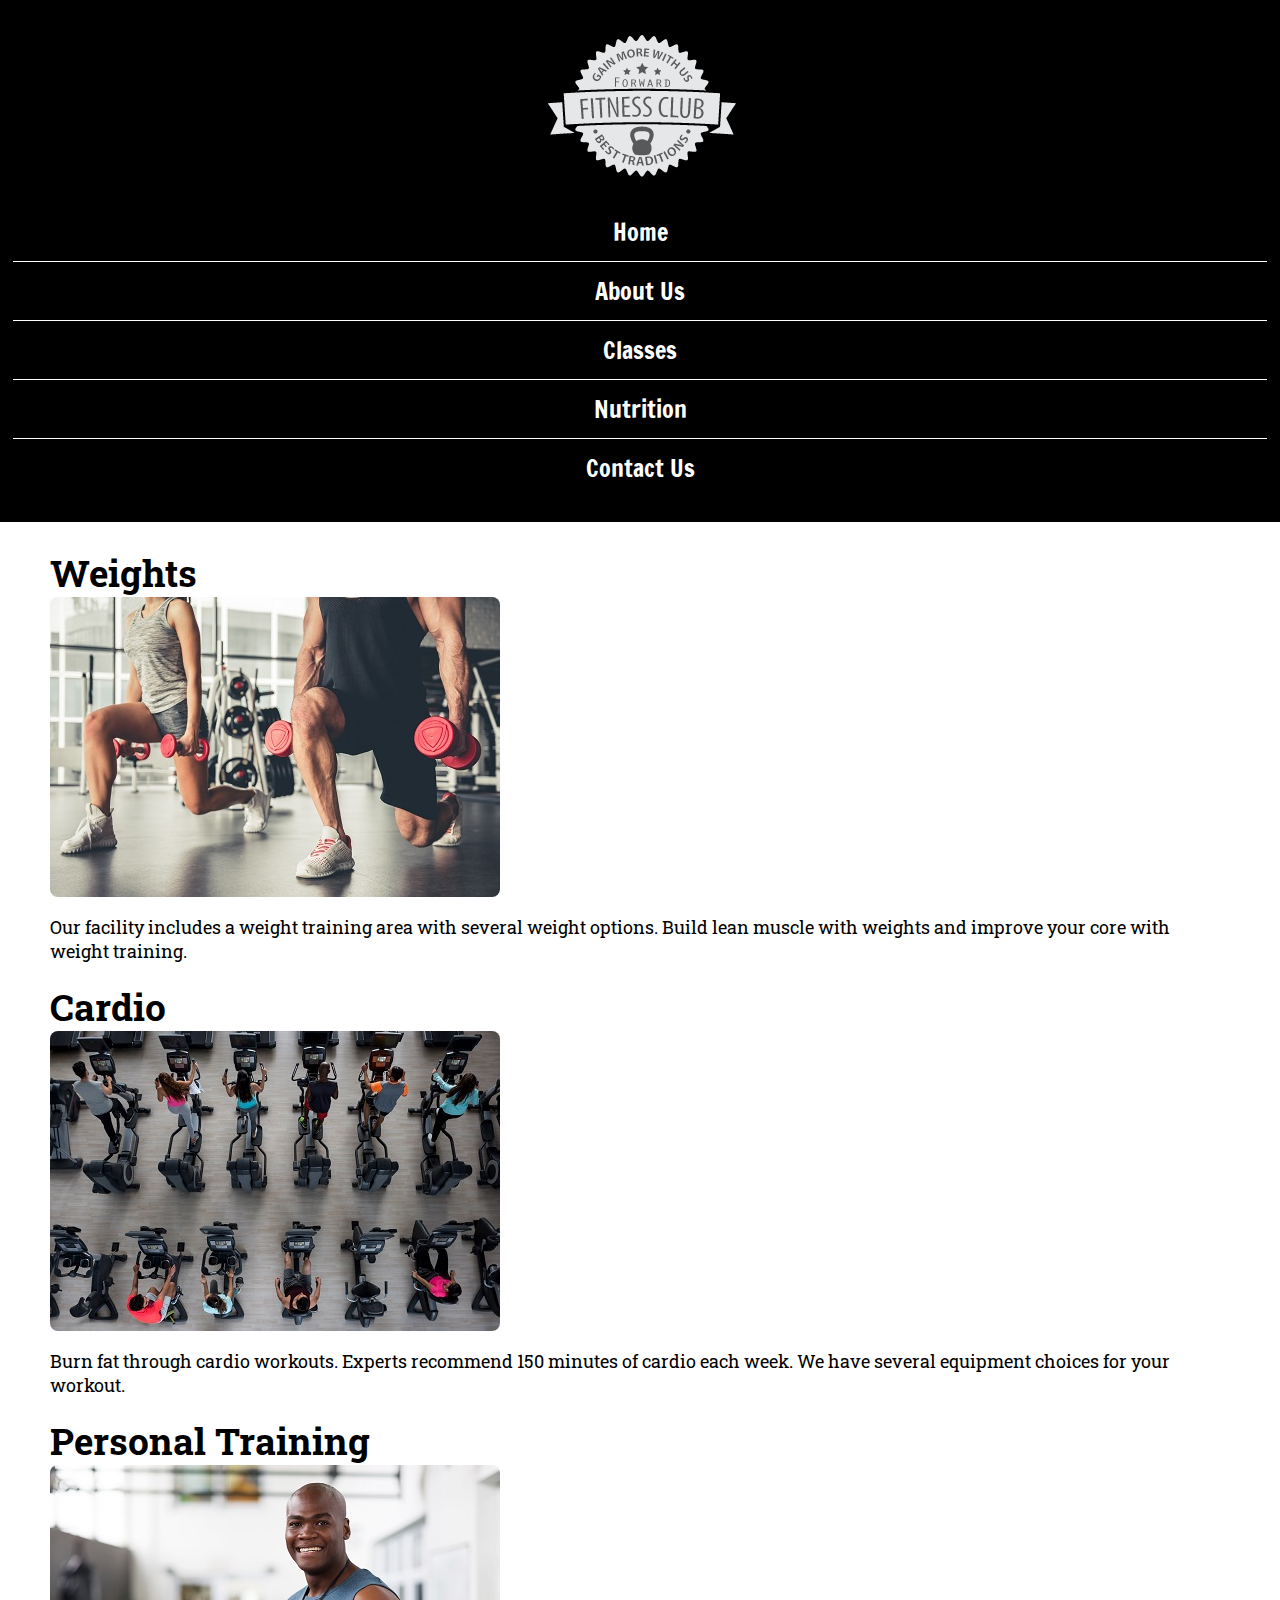
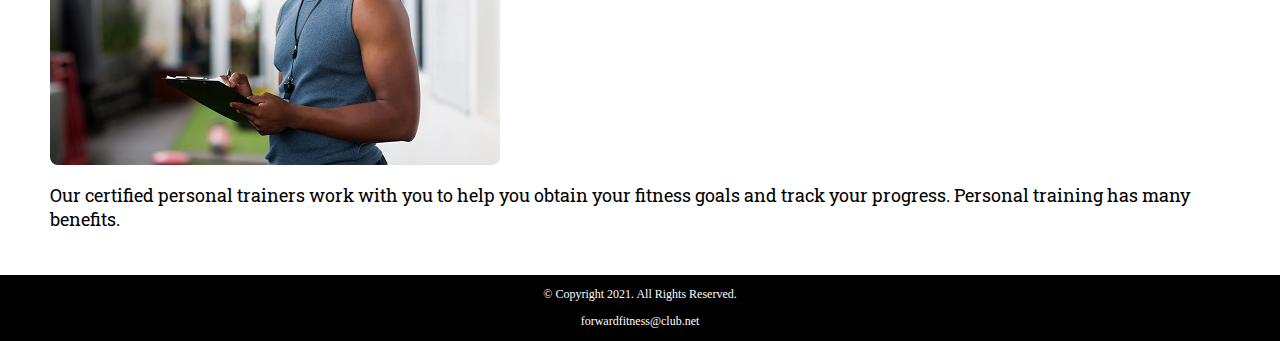
==== about.html @ f16d7c3b "add inital files for fitness project" ====
<!DOCTYPE html>
<!-- This website template was created by: Laura Ristoff -->
<html lang="en">
<head>
	<title>Forward Fitness Club</title>
	<meta charset="utf-8">
	<link rel="stylesheet" href="css/styles.css">
	<meta name="viewport" content="width=device-width, initial-scale=1">
	<link rel="preconnect" href="https://fonts.gstatic.com">
<link href="https://fonts.googleapis.com/css2?family=Francois+One&family=Roboto+Slab&display=swap" rel="stylesheet">
</head>
<body>

	<div id="container">

		<!-- Use the header area for the website name or logo -->
		<header>
	           <a href="index.html"><img src="images/forward-fitness-logo.png" alt="Forward Fitness Club logo"></a>
		</header>
		
		<!-- Use the nav area to add hyperlinks to other pages within the website -->
		<nav>
			<ul>
                <li><a href="index.html">Home</a></li> 
                <li><a href="about.html">About Us</a></li> 
                <li><a href="classes.html">Classes</a></li> 
                <li><a href="nutrition.html">Nutrition</a></li> 
                <li><a href="contact.html">Contact Us</a></li>
            </ul>
		</nav>
		
		<!-- Use the main area to add the main content of the webpage -->
		<main>
		
			<div id="weights">
			
				<h1>Weights</h1>
				<img src="images/people-with-weights.jpg" alt="Two people working out with a weight in each hand" class="round">
				<p>Our facility includes a weight training area with several weight options. Build lean muscle with weights and improve your core with weight training.</p> 
				<ul class="tablet-desktop">
					<li>Dumbbells</li>
					<li>Kettle bells</li>
					<li>Barbells</li>
				</ul>
			
			</div>
			
			<div id="cardio">
			
				<h1>Cardio</h1>
				<img src="images/people-workingout-machines.jpg" alt="Cardio Equipment" class="round">
				<p>Burn fat through cardio workouts. Experts recommend 150 minutes of cardio each week. We have several equipment choices for your workout.</p>
				<ul class="tablet-desktop">
					<li>Treadmills</li>
					<li>Elliptical Machines</li>
					<li>Exercise Bikes</li>
				</ul>
				
			</div>
			
			<div id="training">
				
				<h1>Personal Training</h1>
				<img src="images/personal-trainer.jpg" alt="Personal Training" class="round">
				<p>Our certified personal trainers work with you to help you obtain your fitness goals and track your progress. Personal training has many benefits.</p>
				<ul class="tablet-desktop">
					<li>Accountability</li>
					<li>Personalized Program</li>
					<li>Consistent Support and Motivation</li>
				</ul>
				
			</div>
			
			<div id="exercises" class="tablet-desktop">
			
				<h1>Common Exercises</h1>
				<p>The following are common exercises that we encourage our clients to do as part of their daily exercise routine.</p>
				<dl>
					<dt>Burpee</dt>
					<dd>Burpees are a great, full body exercise to increase your strength and endurance. Begin in a standing position, drop into a squat and extend your hands forward, kick your feet back and then forward again quickly, and then jump up from a squatted position.</dd>
					
					<dt>Plank</dt>
					<dd>Planks build your core strength. To perform a plank, get in a push up position and rest your forearms on the floor. Hold the position as long as you can.</dd>
					
					<dt>Mountain Climber</dt>
					<dd>Mountain climbers are a good cardio exercise. Place your hands on the floor in a push up position, then bring one knee up to your chest and then switch as quickly as you can (as though you are climbing a mountain).</dd>
				</dl>
				
				<p>For more information about how to stay active, visit the <a href="https://www.hhs.gov/fitness/be-active/index.html" target="_blank" class="external-link">U.S. Department of Health and Human Services</a>.</p>

			</div>
			
		</main>
		
		<!-- Use the footer area to add webpage footer content -->
		<footer>
			<p>&copy; Copyright 2021. All Rights Reserved.</p>
			<p><a href="mailto:forwardfitness@club.net">forwardfitness@club.net</a></p>
		</footer>
	
	</div>
	
</body>
</html>
---- css/styles.css ----
/*
Author: Laura Ristoff   
Date:
File Name: styles.css
*/

/* CSS Reset */
body, header, nav, main, footer, h1, div, img, ul {
    margin: 0;
    padding: 0;
    border: 0;
}

/* Style rules for body and images */
body {
	background-color: #000;
}

img {
    max-width: 100%;
    display: block;
}

/*Style rules for mobile viewport */


/* Style rule for header */
header {
    position: -webkit-sticky;
    position: sticky;
    top: 0;
    background-color: #000;
    height: 190px;
}

header img {
    margin: 0 auto;
}
/* Style rules for navigation area */
nav {
    padding: 1%;
    margin-bottom: 1%;

}

nav ul {
    list-style-type: none;
    text-align: center;
}

nav li {
    font-size: 1.5em;
    font-family: 'Francois One', sans-serif;
    border-top: 1px solid #fff;
    
}

nav li:first-child {
    border-top: none;
}

nav li a {
    display: block;
    color: #fff;
    padding: 0.5em 1em;
    text-decoration: none;
}

/*Show mobile class, hide tablet-desktop class*/
.mobile {
    display: block;
}

.tablet-desktop {
    display: none;
}

/* Style rules for main content */
main {
    background-color: #fff;
    padding: 2%;
    font-size: 1.15em;
    font-family: 'Roboto Slab', serif;
}

.tel-link {
    background-color: #404040;
    padding: 2%;
    margin: 0 auto;
    width: 80%;
    text-align: center;
    border-radius: 5px;
}

.tel-link a {
    color: #fff;
    text-decoration: none;
    font-size: 1.5em;
    display: block;
}

.hours {
    margin-left: 10%;
}

.action {
    font-size: 1.35em;
    color: #666600;
    font-weight: bold;
}

#weights, #cardio, #training {
    margin: 0 2%;
}

.round {
    border-radius: 8px;
}



.external-link {
    color: #666600;
    font-weight: bold;
    text-decoration: none;
}

#contact {
    text-align: center;
}

#contact .contact-email-link {
    color: #666600;
    text-decoration: none;
}

.map {
    border: 2px solid #000;
    width: 95%;
    height: 50%;
}

/* Style rules for footer content */
footer p {
    font-size: 0.75em;
    text-align: center;
    color: #fff;
    padding: 0 1em;
}

footer p a {
    color: #fff;
    text-decoration: none;
}



/*#exercises {
    clear: left;
    border-top: 1px solid #000;
    border-bottom: 1px solid #000;
    background-color: #f2f2f2;
    padding: 1% 2%;
}

#exercises dt {
    font-weight: bold;
}

#exercises dd {
    padding: 0.5% 1% 2% 0;
}*/
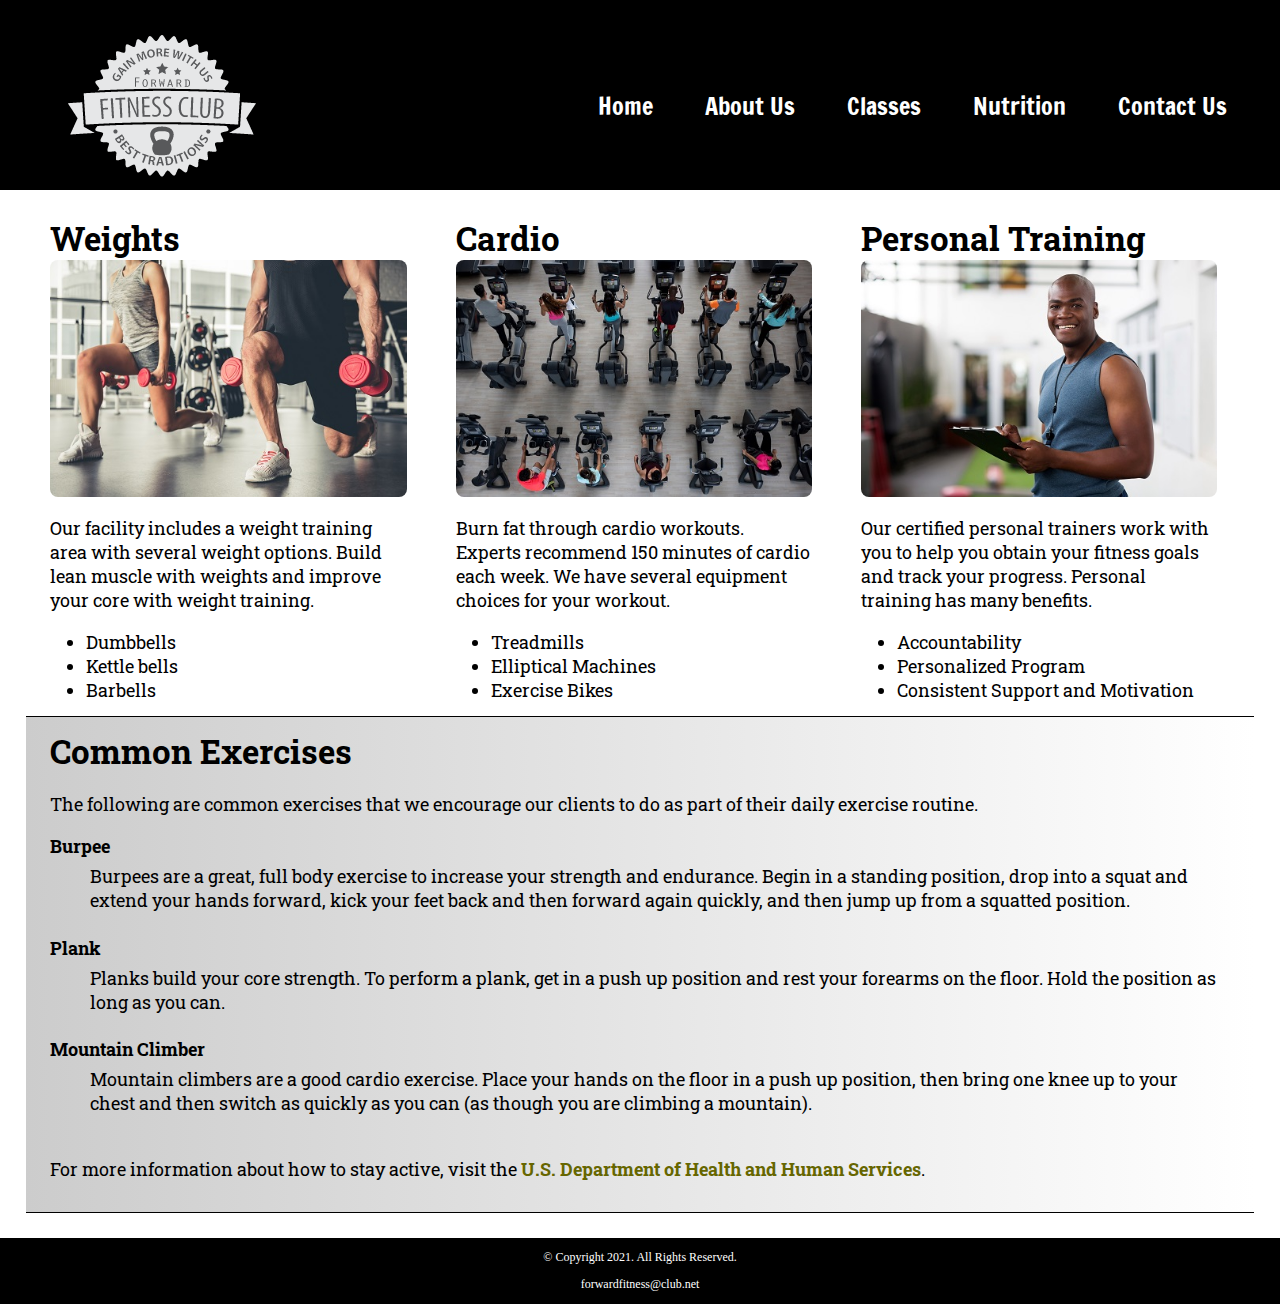
==== commit 269d86f3: "Update about.html" ====
--- a/about.html
+++ b/about.html
@@ -7,7 +7,11 @@
 	<link rel="stylesheet" href="css/styles.css">
 	<meta name="viewport" content="width=device-width, initial-scale=1">
 	<link rel="preconnect" href="https://fonts.gstatic.com">
-<link href="https://fonts.googleapis.com/css2?family=Francois+One&family=Roboto+Slab&display=swap" rel="stylesheet">
+	<link href="https://fonts.googleapis.com/css2?family=Francois+One&family=Roboto+Slab&display=swap" rel="stylesheet">
+	<link rel="shortcut icon" href="images/favicon.ico">
+	<link rel="icon" type="image/png" sizes="32x32" href="images/favicon-32.png">
+	<link rel="apple-touch-icon" sizes="180x180" href="images/apple-touch-icon.png">
+	<link rel="icon" sizes="192x192" href="images/android-chrome-192.png">
 </head>
 <body>
 
@@ -32,7 +36,7 @@
 		<!-- Use the main area to add the main content of the webpage -->
 		<main>
 		
-			<div id="weights">
+			<section id="weights">
 			
 				<h1>Weights</h1>
 				<img src="images/people-with-weights.jpg" alt="Two people working out with a weight in each hand" class="round">
@@ -43,9 +47,9 @@
 					<li>Barbells</li>
 				</ul>
 			
-			</div>
+			</section>
 			
-			<div id="cardio">
+			<section id="cardio">
 			
 				<h1>Cardio</h1>
 				<img src="images/people-workingout-machines.jpg" alt="Cardio Equipment" class="round">
@@ -56,9 +60,9 @@
 					<li>Exercise Bikes</li>
 				</ul>
 				
-			</div>
+			</section>
 			
-			<div id="training">
+			<section id="training">
 				
 				<h1>Personal Training</h1>
 				<img src="images/personal-trainer.jpg" alt="Personal Training" class="round">
@@ -69,9 +73,9 @@
 					<li>Consistent Support and Motivation</li>
 				</ul>
 				
-			</div>
+			</section>
 			
-			<div id="exercises" class="tablet-desktop">
+			<section id="exercises" class="tablet-desktop">
 			
 				<h1>Common Exercises</h1>
 				<p>The following are common exercises that we encourage our clients to do as part of their daily exercise routine.</p>
@@ -88,7 +92,7 @@
 				
 				<p>For more information about how to stay active, visit the <a href="https://www.hhs.gov/fitness/be-active/index.html" target="_blank" class="external-link">U.S. Department of Health and Human Services</a>.</p>
 
-			</div>
+			</section>
 			
 		</main>
 		
@@ -101,4 +105,4 @@
 	</div>
 	
 </body>
-</html>+</html>
--- a/css/styles.css
+++ b/css/styles.css
@@ -5,7 +5,7 @@
 */
 
 /* CSS Reset */
-body, header, nav, main, footer, h1, div, img, ul {
+body, header, nav, main, footer, h1, div, img, ul, figure, figcaption, section, article, aside {
     margin: 0;
     padding: 0;
     border: 0;
@@ -21,13 +21,14 @@
     display: block;
 }
 
+/*Style rule for box-sizing applies to all elements*/
+* {
+    box-sizing: border-box;
+}
+
 /*Style rules for mobile viewport */
-
-
 /* Style rule for header */
 header {
-    position: -webkit-sticky;
-    position: sticky;
     top: 0;
     background-color: #000;
     height: 190px;
@@ -83,6 +84,30 @@
     font-family: 'Roboto Slab', serif;
 }
 
+.mobile h3 {
+    text-shadow: 5px 5px 8px #ccc;
+}
+
+article {
+    padding: 2%;
+}
+
+article h3 {
+    text-align: center;
+}
+
+article img {
+    margin: 0 auto;
+}
+
+article ul {
+    margin-left: 10%;
+}
+
+article:nth-of-type(2) {
+    background-color: rgba(204, 204, 204, 0.3);
+}
+
 .tel-link {
     background-color: #404040;
     padding: 2%;
@@ -107,6 +132,26 @@
     font-size: 1.35em;
     color: #666600;
     font-weight: bold;
+    text-shadow: 5px 5px 5px #ccc;
+}
+
+.frame {
+    position: relative;
+    max-width: 450px;
+    margin: 2% auto;
+}
+
+.pic-text {
+    position: absolute;
+    bottom: 0;
+    background: rgba(0, 0, 0, 0.5);
+    color: #fff;
+    width: 100%;
+    padding: 20px;
+    text-align: center;
+    font-family: Verdana, Arial, sans-serif;
+    font-size: 1.5em;
+    font-weight: bold;
 }
 
 #weights, #cardio, #training {
@@ -153,12 +198,76 @@
     text-decoration: none;
 }
 
-
-
-/*#exercises {
+/*Media Query for Table Viewport */
+@media screen and (min-width: 630px), print {
+
+
+/* Tablet Viewport: Show tablet-desktop class, hide mobile class */
+.tablet-desktop {
+    display: block;
+}
+
+.mobile {
+    display: none;
+}
+
+/*Tablet Viewport: style rule for header*/
+header {
+    padding-bottom: 2%;
+}
+
+/*Tablet Viewport: style rules for nav area*/
+nav li {
+    border-top: none;
+    display: inline-block;
+    border-right: 1px solid #fff;
+}
+
+nav li:last-child {
+    border-right: none;
+}
+
+nav li a {
+    padding: 0.1em 0.75em;
+}
+
+/*Tablet Viewport: Style rules for main content area*/
+main ul {
+    margin: 0 0 4% 10%;
+}
+
+.grid {
+    display: grid;
+    grid-template-columns: auto auto auto;
+    grid-gap: 20px;
+}
+
+.pic-text {
+    font-size: 1em;
+    padding: 10px;
+}
+
+aside {
+    text-align: center;
+    font-size: 1.25em;
+    font-style: italic;
+    font-weight: bold;
+    padding: 2%;
+    background-color: rgba(204, 204, 204, 0.5);
+    box-shadow: 5px 5px 8px #000;
+    text-shadow: 5px 5px 5px #b3b3b3;
+    border-radius: 0 15px;
+}
+
+.grid-item4 {
+    grid-column: 1/ span 3;
+}
+
+#exercises {
     clear: left;
     border-top: 1px solid #000;
     border-bottom: 1px solid #000;
+    background: linear-gradient(to right, #ccc, #fff);
     background-color: #f2f2f2;
     padding: 1% 2%;
 }
@@ -169,4 +278,99 @@
 
 #exercises dd {
     padding: 0.5% 1% 2% 0;
-}*/+}
+
+.tel-num {
+    font-size: 1.25em;
+}
+
+.map {
+    width: 600px;
+    height: 450px;
+}
+
+}/*End Media Query for Tablet*/
+
+
+/*Media Query for Desktop Viewport*/
+@media screen and (min-width: 1015px), print {
+
+/*Desktop Viewport: Style rule for header*/
+header {
+    width: 25%;
+    float: left;
+    padding-bottom: 0;
+}
+
+/*Desktop Viewport: Style rules for nav area */
+nav {
+    float: right;
+    width: 70%;
+    margin: 4em 1em 0 0;
+}
+
+nav ul {
+    text-align: right;
+}
+
+nav li {
+    border: none;
+}
+
+nav li a {
+    padding: 0.5em 1em;
+}
+
+nav li a:hover {
+    color: #000;
+    background-color: #fff;
+}
+
+main {
+    clear: both;
+}
+
+main h1 {
+    font-size: 1.8em;
+}
+
+article h3 {
+    font-size: 1.75em;
+}
+
+.frame {
+    opacity: 0.9;
+}
+
+.frame:hover {
+    opacity: 1;
+    box-shadow: 8px 8px 10px #808080;
+}
+
+#weights, #cardio, #training {
+    width: 29%;
+    float: left;
+    margin: 0 2%;
+}
+
+
+}/*End Media Query for Desktop*/
+
+/*Media Query for Large Desktop Viewports*/
+@media screen and (min-width: 1921px) {
+
+    #container {
+        width: 1920px;
+        margin: 0 auto;
+    }
+
+}/*End Media Query for Large Viewport*/
+
+/*Media Query for Print*/
+@media print {
+
+    body {
+        background-color: #fff;
+        color: #000;
+    }
+}
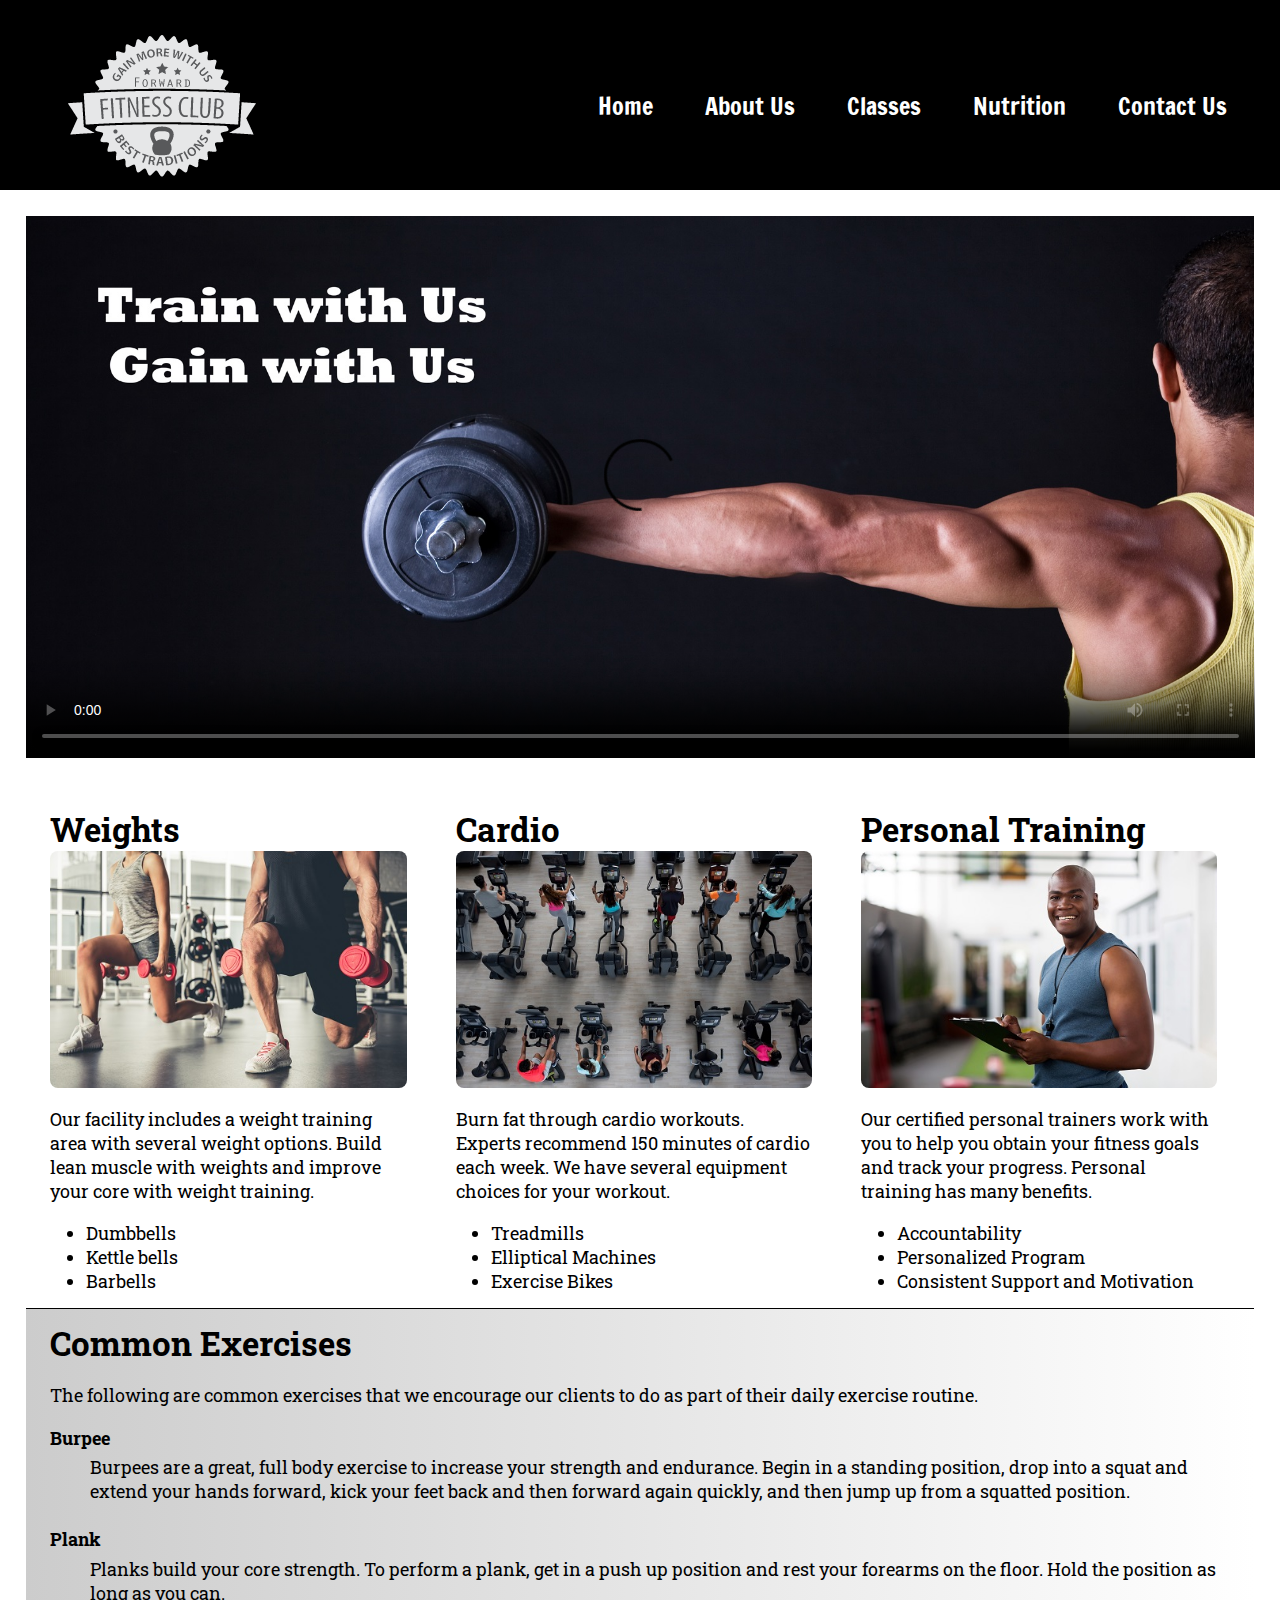
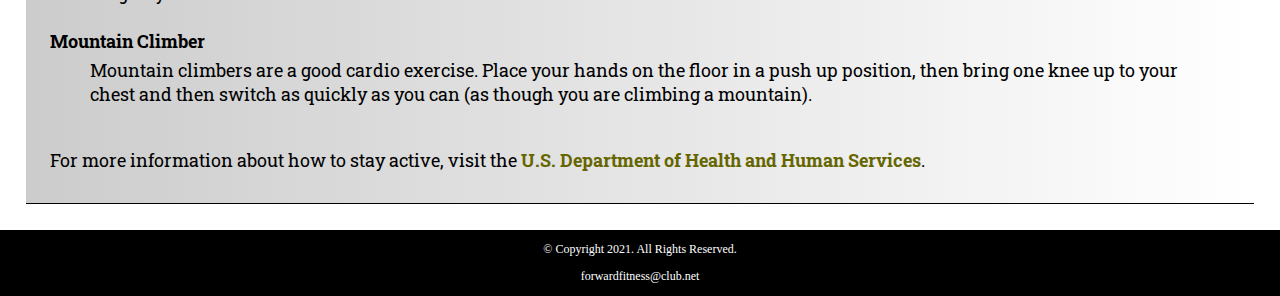
==== commit 0496ea87: "update about.html" ====
--- a/about.html
+++ b/about.html
@@ -36,6 +36,14 @@
 		<!-- Use the main area to add the main content of the webpage -->
 		<main>
 		
+			<video controls poster="images/hero-image.jpg">
+				<source src="media/ffc_video.mp4" type="videos/mp4">
+				<source src="media/ffc_video.webm" type="video/webm">
+				<track src="media/captions.vtt" kind="captions" srclang="en" label="captions">
+				<track src="media/descriptions.vtt" kind="descriptions" srclang="en" label="English Descriptions">
+				<p>Your browser does not support the video format</p>	
+			</video>
+			
 			<section id="weights">
 			
 				<h1>Weights</h1>
--- a/css/styles.css
+++ b/css/styles.css
@@ -5,7 +5,7 @@
 */
 
 /* CSS Reset */
-body, header, nav, main, footer, h1, div, img, ul, figure, figcaption, section, article, aside {
+body, header, nav, main, footer, h1, div, img, ul, figure, figcaption, section, article, aside, audio, video {
     margin: 0;
     padding: 0;
     border: 0;
@@ -16,7 +16,7 @@
 	background-color: #000;
 }
 
-img {
+img, video {
     max-width: 100%;
     display: block;
 }
@@ -82,6 +82,10 @@
     padding: 2%;
     font-size: 1.15em;
     font-family: 'Roboto Slab', serif;
+}
+
+video {
+    margin: 0 auto 4%;
 }
 
 .mobile h3 {
@@ -185,6 +189,40 @@
     height: 50%;
 }
 
+#form {
+    margin-top: 2%;
+    background-color: #f2f2f2;
+    padding: 2%;
+}
+
+#form h2 {
+    text-align: center;
+}
+/*Style rules for from elements*/
+fieldset, input, select, textarea {
+    margin-bottom: 2%;
+}
+
+fieldset legend {
+    font-weight: bold;
+    font-size: 1.25em;
+}
+
+label {
+    display: block;
+    padding-top: 3%;
+}
+
+form #submit {
+    margin: 0 auto;
+    border: none;
+    display: block;
+    padding: 2%;
+    background-color: #b3b3b3;
+    font-size: 1em;
+    border-radius: 10px;
+}
+
 /* Style rules for footer content */
 footer p {
     font-size: 0.75em;
@@ -203,155 +241,205 @@
 
 
 /* Tablet Viewport: Show tablet-desktop class, hide mobile class */
-.tablet-desktop {
-    display: block;
-}
-
-.mobile {
-    display: none;
-}
-
-/*Tablet Viewport: style rule for header*/
-header {
-    padding-bottom: 2%;
-}
-
-/*Tablet Viewport: style rules for nav area*/
-nav li {
-    border-top: none;
-    display: inline-block;
-    border-right: 1px solid #fff;
-}
-
-nav li:last-child {
-    border-right: none;
-}
-
-nav li a {
-    padding: 0.1em 0.75em;
-}
-
-/*Tablet Viewport: Style rules for main content area*/
-main ul {
-    margin: 0 0 4% 10%;
-}
-
-.grid {
-    display: grid;
-    grid-template-columns: auto auto auto;
-    grid-gap: 20px;
-}
-
-.pic-text {
-    font-size: 1em;
-    padding: 10px;
-}
-
-aside {
-    text-align: center;
-    font-size: 1.25em;
-    font-style: italic;
-    font-weight: bold;
-    padding: 2%;
-    background-color: rgba(204, 204, 204, 0.5);
-    box-shadow: 5px 5px 8px #000;
-    text-shadow: 5px 5px 5px #b3b3b3;
-    border-radius: 0 15px;
-}
-
-.grid-item4 {
-    grid-column: 1/ span 3;
-}
-
-#exercises {
-    clear: left;
-    border-top: 1px solid #000;
-    border-bottom: 1px solid #000;
-    background: linear-gradient(to right, #ccc, #fff);
-    background-color: #f2f2f2;
-    padding: 1% 2%;
-}
-
-#exercises dt {
-    font-weight: bold;
-}
-
-#exercises dd {
-    padding: 0.5% 1% 2% 0;
-}
-
-.tel-num {
-    font-size: 1.25em;
-}
-
-.map {
-    width: 600px;
-    height: 450px;
-}
+    .tablet-desktop {
+        display: block;
+    }
+
+    .mobile {
+        display: none;
+    }
+
+    /*Tablet Viewport: style rule for header*/
+    header {
+        padding-bottom: 2%;
+    }
+
+    /*Tablet Viewport: style rules for nav area*/
+    nav li {
+        border-top: none;
+        display: inline-block;
+        border-right: 1px solid #fff;
+    }
+
+    nav li:last-child {
+        border-right: none;
+    }
+
+    nav li a {
+        padding: 0.1em 0.75em;
+    }
+
+    /*Tablet Viewport: Style rules for main content area*/
+    main ul {
+        margin: 0 0 4% 10%;
+    }
+
+    .grid {
+        display: grid;
+        grid-template-columns: auto auto auto;
+        grid-gap: 20px;
+    }
+
+    .pic-text {
+        font-size: 1em;
+        padding: 10px;
+    }
+
+    aside {
+        text-align: center;
+        font-size: 1.25em;
+        font-style: italic;
+        font-weight: bold;
+        padding: 2%;
+        background-color: rgba(204, 204, 204, 0.5);
+        box-shadow: 5px 5px 8px #000;
+        text-shadow: 5px 5px 5px #b3b3b3;
+        border-radius: 0 15px;
+    }
+
+    .grid-item4 {
+        grid-column: 1/ span 3;
+    }
+
+    #exercises {
+        clear: left;
+        border-top: 1px solid #000;
+        border-bottom: 1px solid #000;
+        background: linear-gradient(to right, #ccc, #fff);
+        background-color: #f2f2f2;
+        padding: 1% 2%;
+    }
+
+    #exercises dt {
+        font-weight: bold;
+    }
+
+    #exercises dd {
+        padding: 0.5% 1% 2% 0;
+    }
+
+    .tel-num {
+        font-size: 1.25em;
+    }
+
+    .map {
+        width: 600px;
+        height: 450px;
+    }
+
+    table {
+        border: 1px solid #000;
+        border-collapse: collapse;
+        margin: 0 auto;
+        width: 100%;
+    }
+
+    caption {
+        font-size: 1.5em;
+        font-weight: bold;
+        padding: 1%;
+    }
+
+    td, th {
+        border: 1px solid #000;
+        padding: 2%;
+    }
+
+    th {
+        background-color: #000;
+        color: #fff;
+        font-size: 1.15em;
+    }
+
+    tr:nth-child(odd) {
+        background-color: #ccc;
+    }
+
+    /*Tablet viewport: Style rule for form element*/
+    form {
+        width: 70%;
+        margin: 0 auto;
+    }
 
 }/*End Media Query for Tablet*/
+
 
 
 /*Media Query for Desktop Viewport*/
 @media screen and (min-width: 1015px), print {
 
 /*Desktop Viewport: Style rule for header*/
-header {
-    width: 25%;
-    float: left;
-    padding-bottom: 0;
-}
-
-/*Desktop Viewport: Style rules for nav area */
-nav {
-    float: right;
-    width: 70%;
-    margin: 4em 1em 0 0;
-}
-
-nav ul {
-    text-align: right;
-}
-
-nav li {
-    border: none;
-}
-
-nav li a {
-    padding: 0.5em 1em;
-}
-
-nav li a:hover {
-    color: #000;
-    background-color: #fff;
-}
-
-main {
-    clear: both;
-}
-
-main h1 {
-    font-size: 1.8em;
-}
-
-article h3 {
-    font-size: 1.75em;
-}
-
-.frame {
-    opacity: 0.9;
-}
-
-.frame:hover {
-    opacity: 1;
-    box-shadow: 8px 8px 10px #808080;
-}
-
-#weights, #cardio, #training {
-    width: 29%;
-    float: left;
-    margin: 0 2%;
-}
+    header {
+        width: 25%;
+        float: left;
+        padding-bottom: 0;
+    }
+
+    /*Desktop Viewport: Style rules for nav area */
+    nav {
+        float: right;
+        width: 70%;
+        margin: 4em 1em 0 0;
+    }
+
+    nav ul {
+        text-align: right;
+    }
+
+    nav li {
+        border: none;
+    }
+
+    nav li a {
+        padding: 0.5em 1em;
+    }
+
+    nav li a:hover {
+        color: #000;
+        background-color: #fff;
+    }
+
+    main {
+        clear: both;
+    }
+
+    main h1 {
+        font-size: 1.8em;
+    }
+
+    article h3 {
+        font-size: 1.75em;
+    }
+
+    .frame {
+        opacity: 0.9;
+    }
+
+    .frame:hover {
+        opacity: 1;
+        box-shadow: 8px 8px 10px #808080;
+    }
+
+    #weights, #cardio, #training {
+        width: 29%;
+        float: left;
+        margin: 0 2%;
+    }
+
+    /*Desktop Viewport: Style rules for form element*/
+    form {
+        width: auto;
+    }
+
+    .form-grid {
+        display: grid;
+        grid-template-columns: auto auto auto;
+        grid-gap: 20px;
+    }
+
+    .btn {
+       grid-column: 1/span 3; 
+    }
 
 
 }/*End Media Query for Desktop*/
@@ -359,10 +447,14 @@
 /*Media Query for Large Desktop Viewports*/
 @media screen and (min-width: 1921px) {
 
-    #container {
-        width: 1920px;
-        margin: 0 auto;
-    }
+        #container {
+            width: 1920px;
+            margin: 0 auto;
+        }
+
+        table {
+            width: 80%;
+        }
 
 }/*End Media Query for Large Viewport*/
 
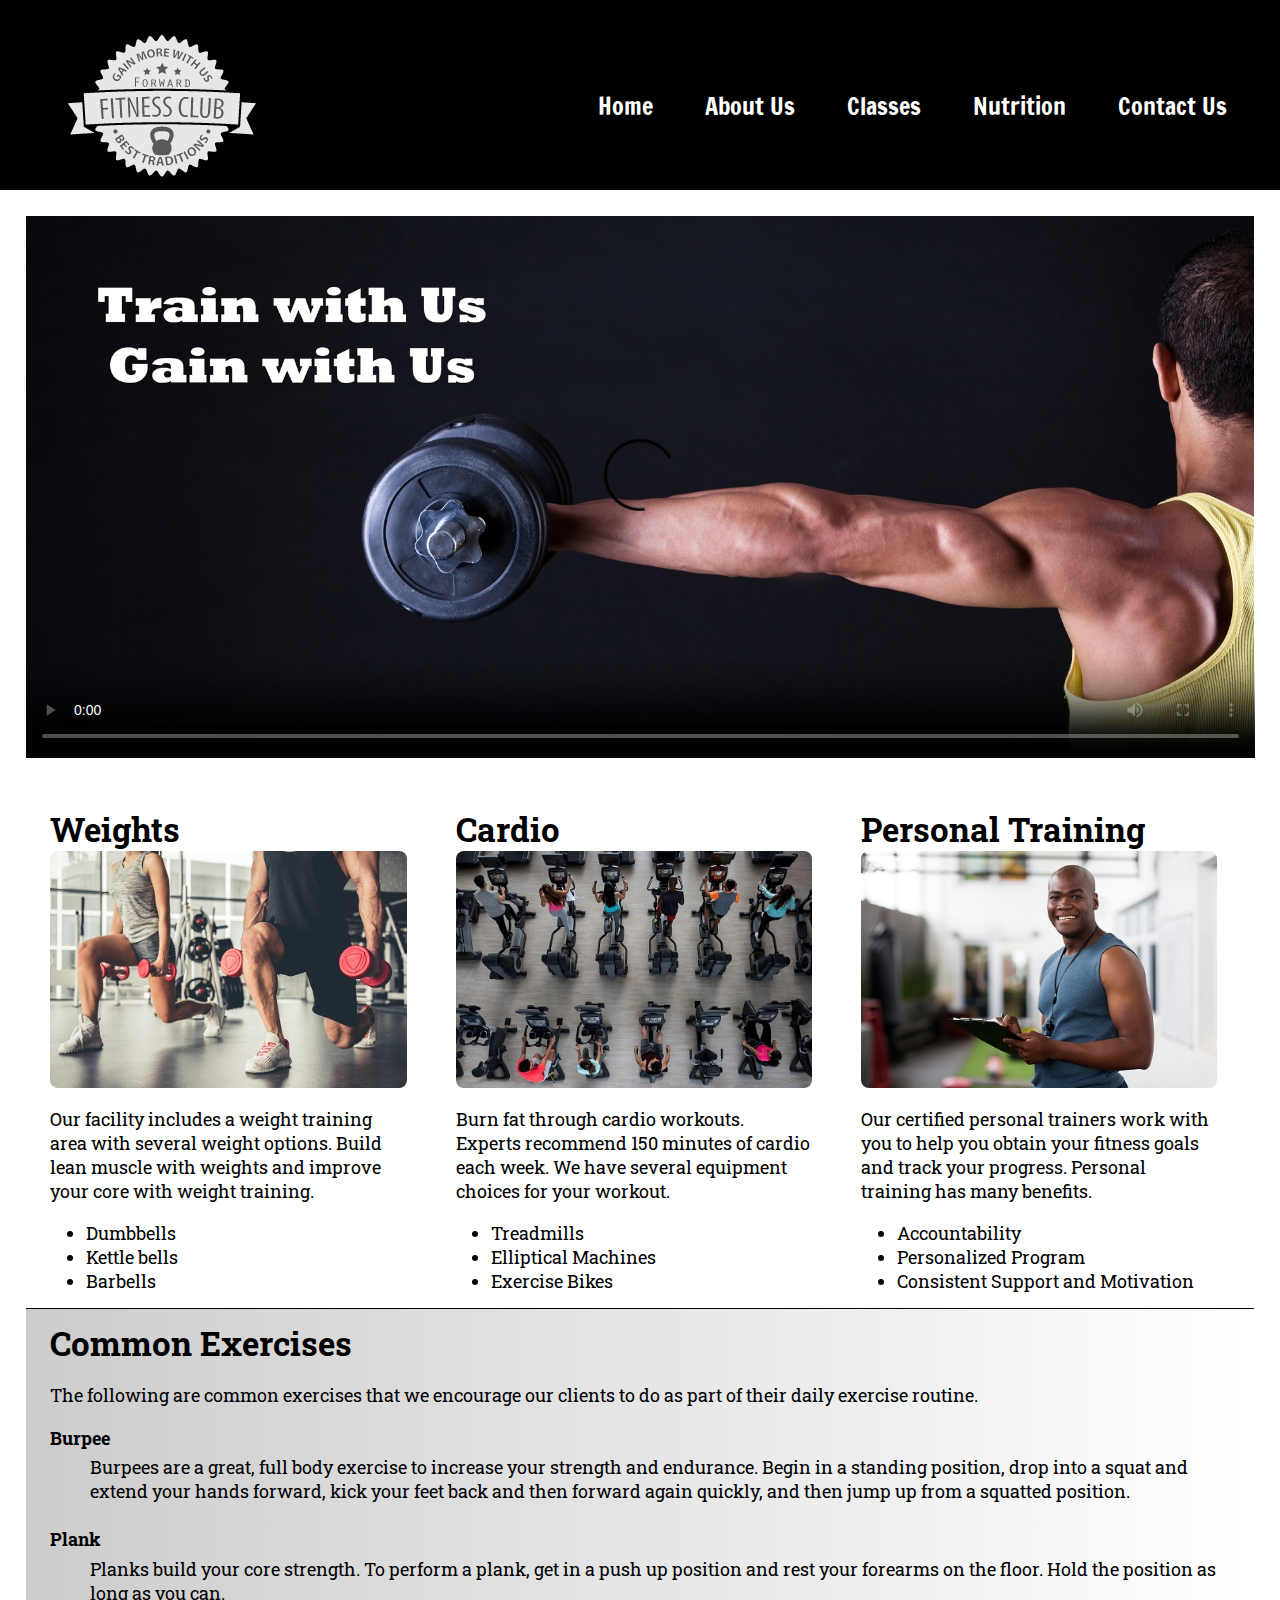
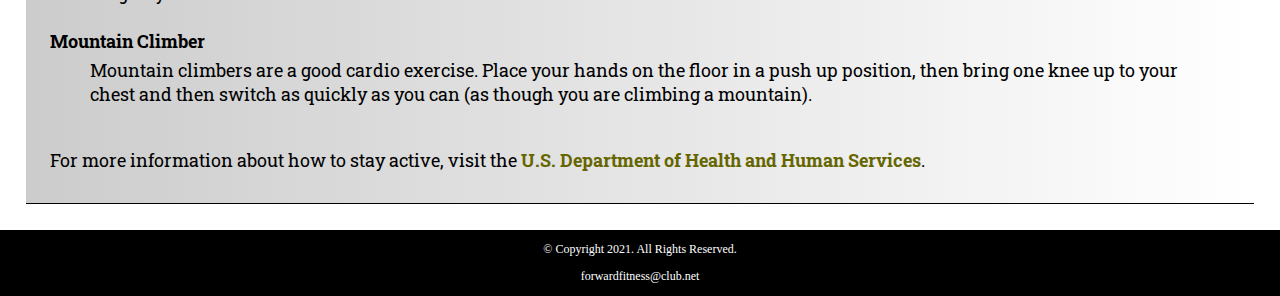
==== commit 04afdf9f: "update video link" ====
--- a/about.html
+++ b/about.html
@@ -37,10 +37,10 @@
 		<main>
 		
 			<video controls poster="images/hero-image.jpg">
-				<source src="media/ffc_video.mp4" type="videos/mp4">
-				<source src="media/ffc_video.webm" type="video/webm">
-				<track src="media/captions.vtt" kind="captions" srclang="en" label="captions">
-				<track src="media/descriptions.vtt" kind="descriptions" srclang="en" label="English Descriptions">
+				<source src="../media/ffc_video.mp4" type="videos/mp4">
+				<source src="../media/ffc_video.webm" type="video/webm">
+				<track src="../media/captions.vtt" kind="captions" srclang="en" label="captions">
+				<track src="../media/descriptions.vtt" kind="descriptions" srclang="en" label="English Descriptions">
 				<p>Your browser does not support the video format</p>	
 			</video>
 			
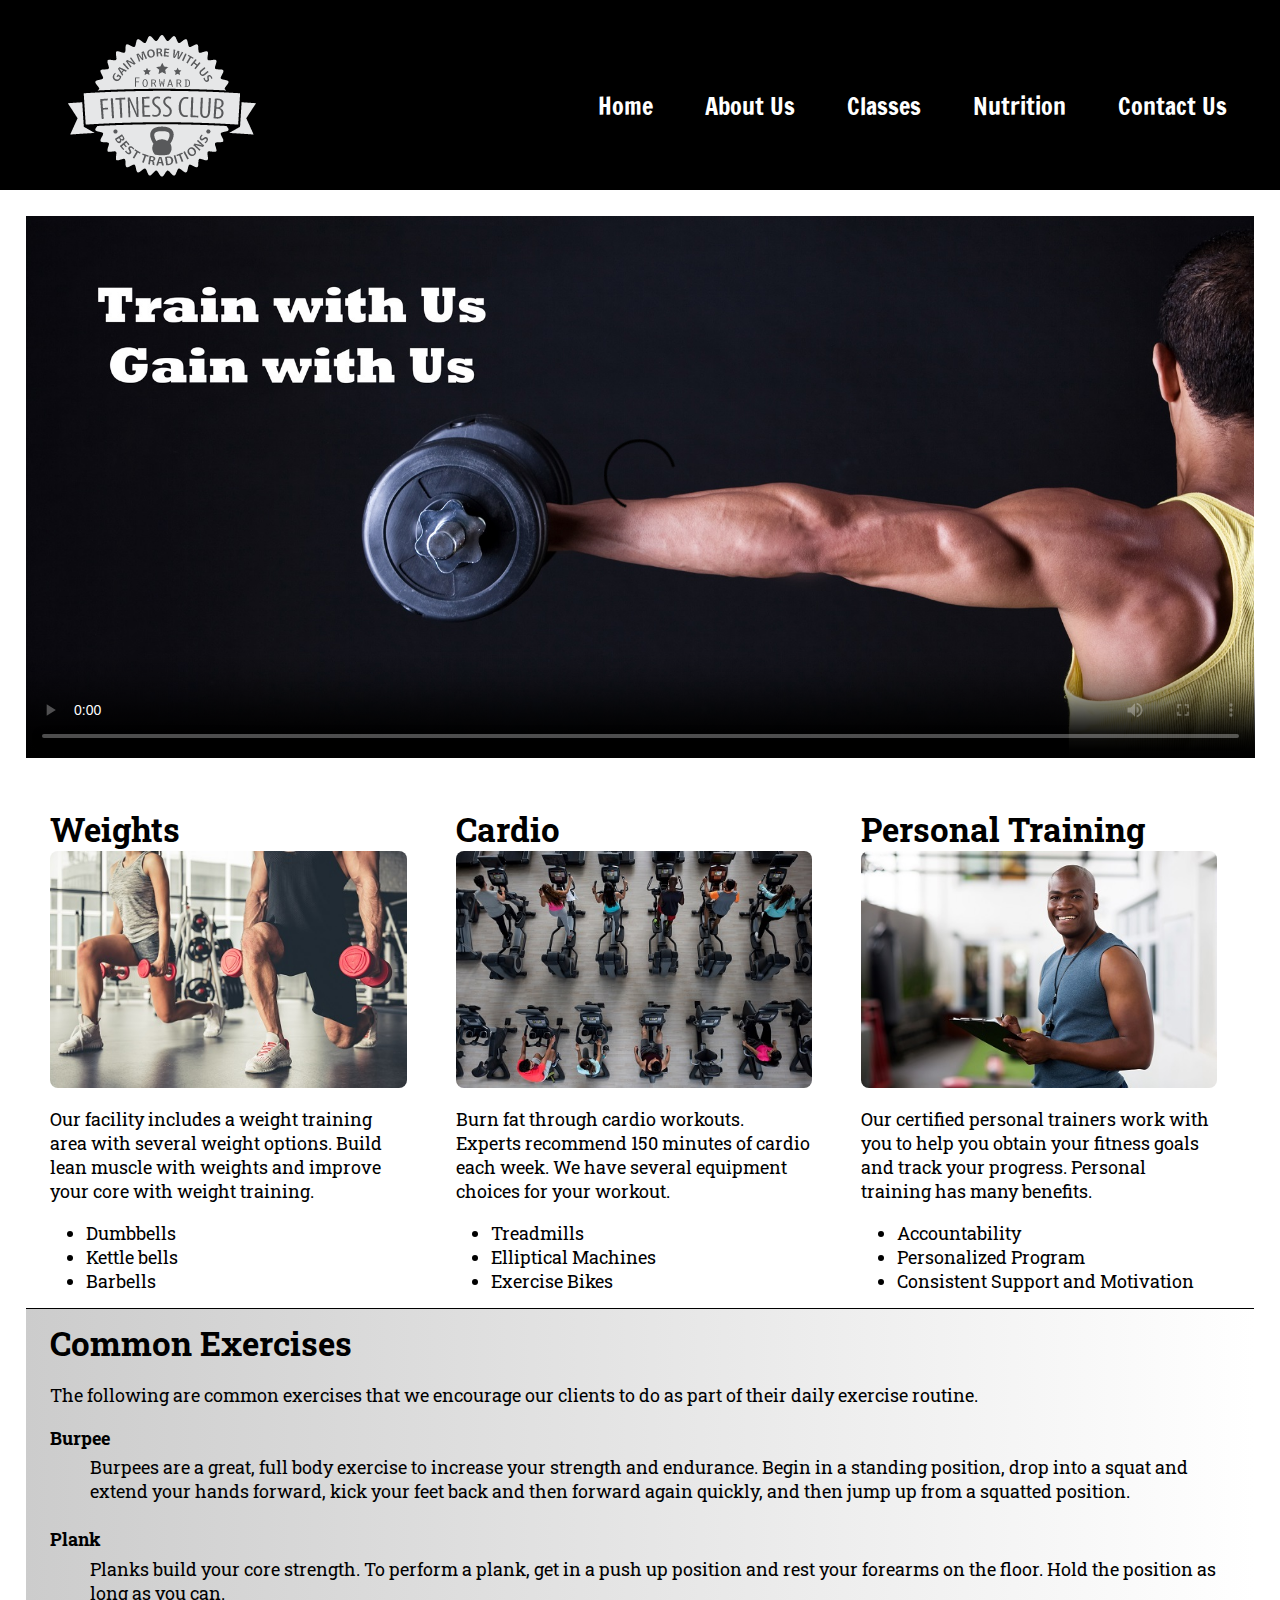
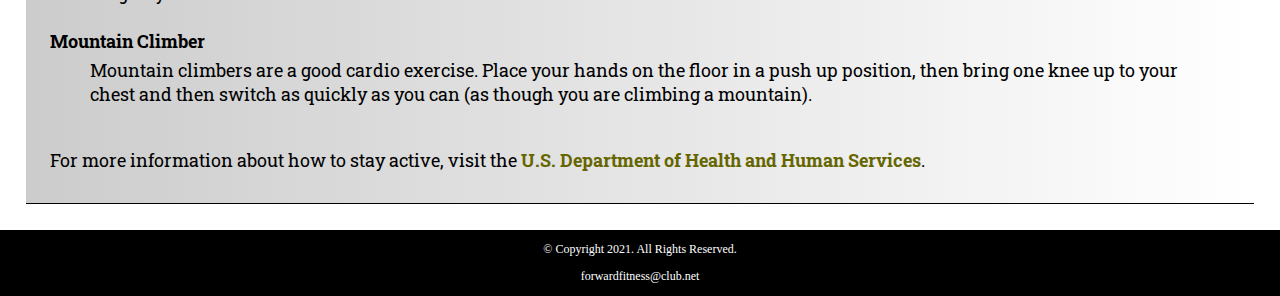
==== commit 0cc512c7: "update video links" ====
--- a/about.html
+++ b/about.html
@@ -37,10 +37,10 @@
 		<main>
 		
 			<video controls poster="images/hero-image.jpg">
-				<source src="../media/ffc_video.mp4" type="videos/mp4">
-				<source src="../media/ffc_video.webm" type="video/webm">
-				<track src="../media/captions.vtt" kind="captions" srclang="en" label="captions">
-				<track src="../media/descriptions.vtt" kind="descriptions" srclang="en" label="English Descriptions">
+				<source src="./media/ffc_video.mp4" type="videos/mp4">
+				<source src="./media/ffc_video.webm" type="video/webm">
+				<track src="./media/captions.vtt" kind="captions" srclang="en" label="captions">
+				<track src="./media/descriptions.vtt" kind="descriptions" srclang="en" label="English Descriptions">
 				<p>Your browser does not support the video format</p>	
 			</video>
 			
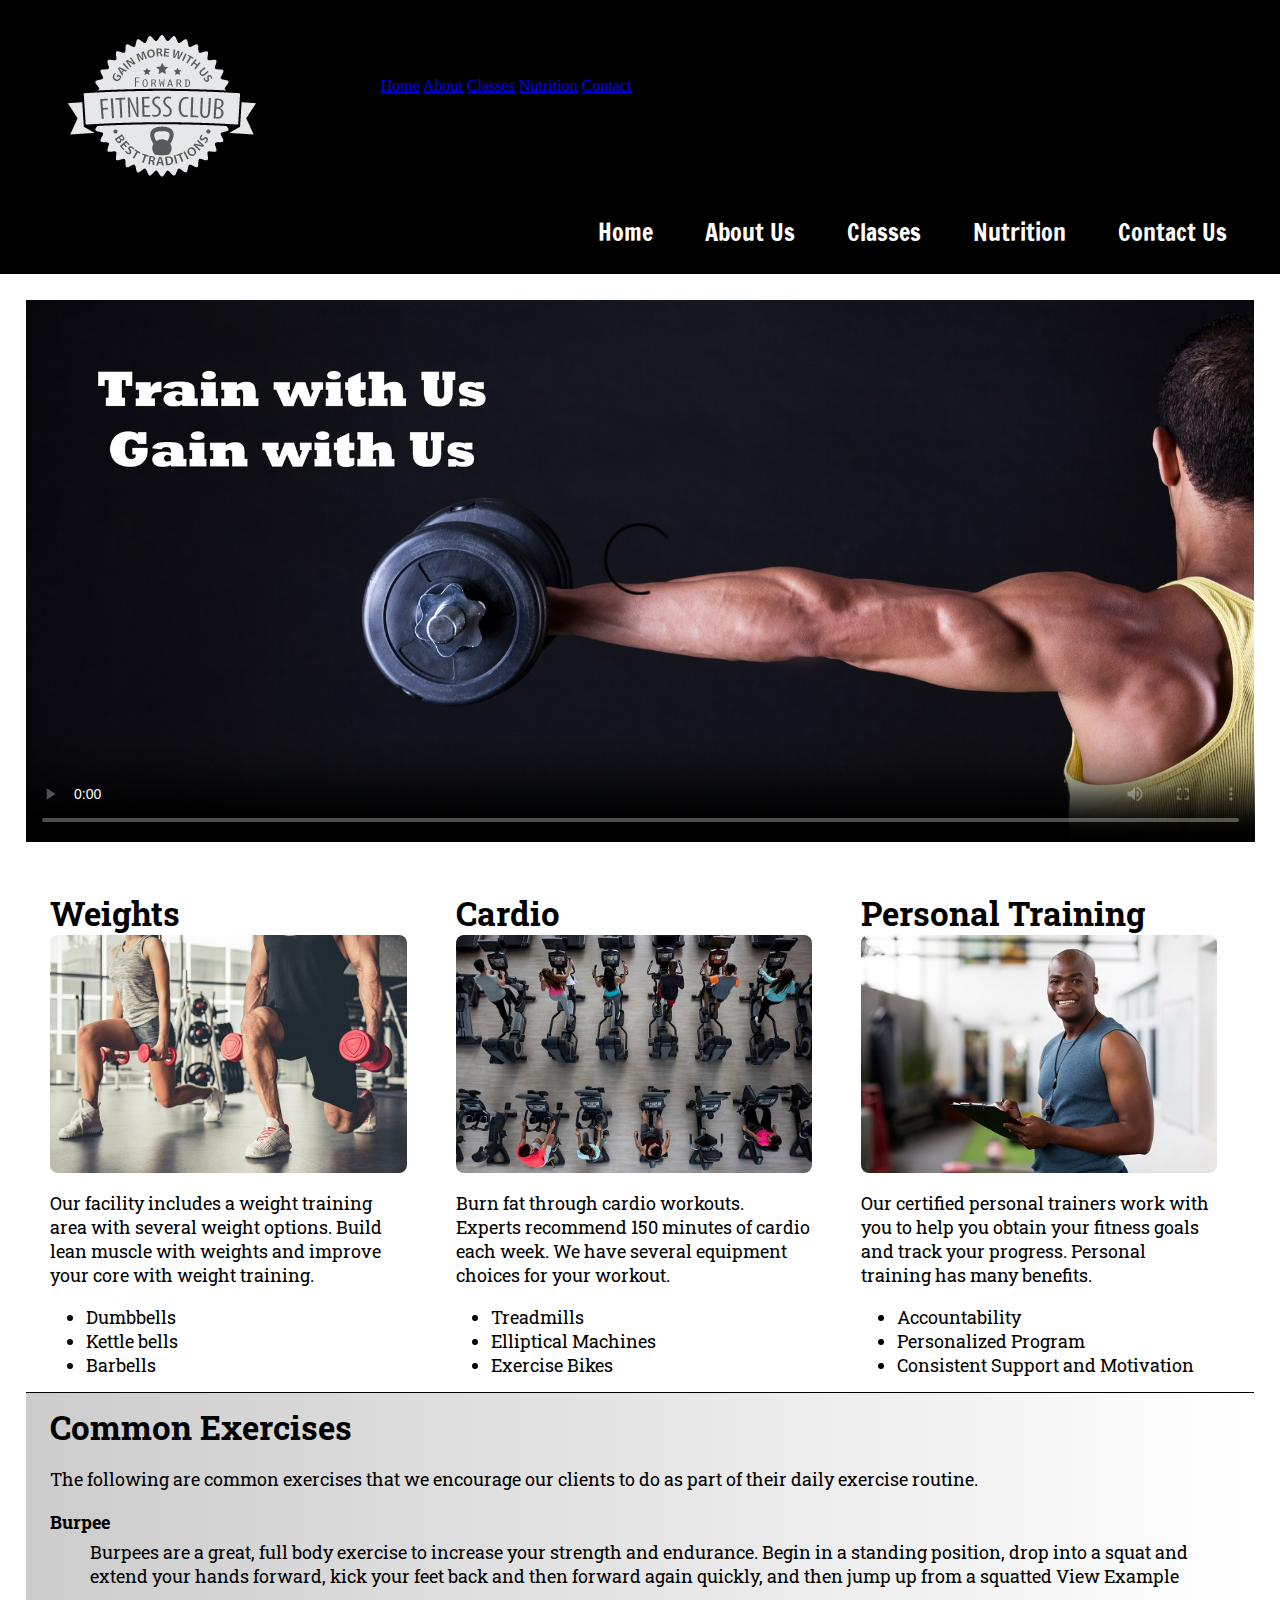
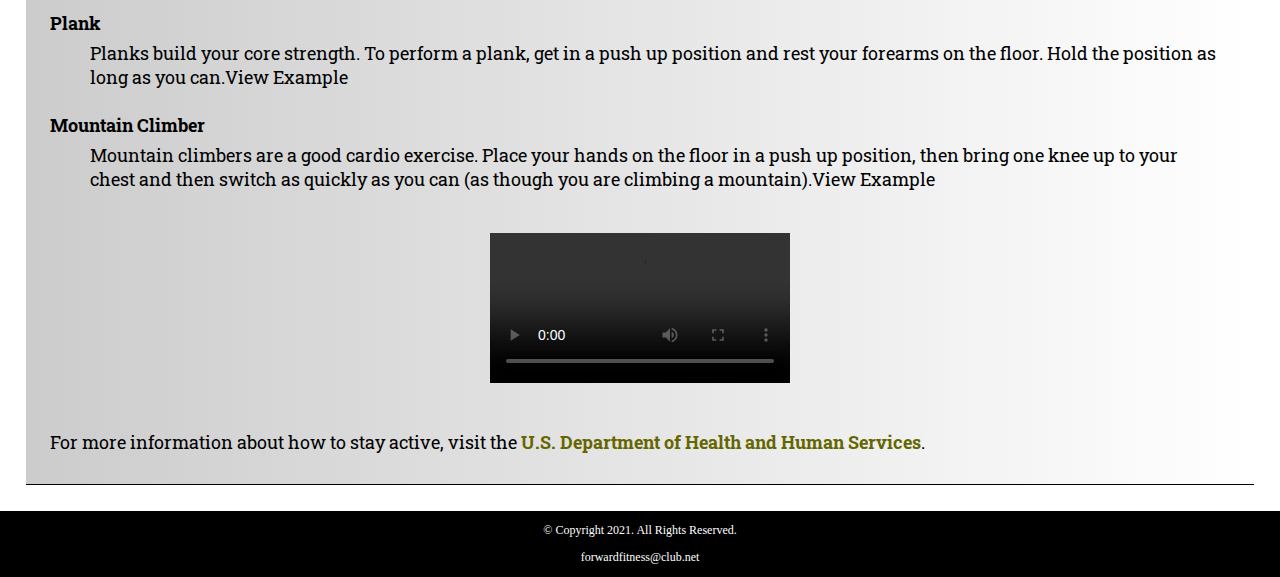
==== commit ab307b6b: "update about.html" ====
--- a/about.html
+++ b/about.html
@@ -17,13 +17,29 @@
 
 	<div id="container">
 
+		<!--Mobile Navigation-->
+		<nav class="mobile-nav">
+
+			<div id="menu-links">
+				<a href="index.html">Home</a>
+				<a href="about.html">About</a>
+				<a href="classes.html">Classes</a>
+				<a href="nutrition.html">Nutrition</a>
+				<a href="contact.html">Contact</a>
+			</div>
+			<a class="menu-icon" onclick="hamburger()">
+				<div>&#9776;</div>
+			</a>
+
+		</nav>
+
 		<!-- Use the header area for the website name or logo -->
-		<header>
+		<header id="ffc-logo">
 	           <a href="index.html"><img src="images/forward-fitness-logo.png" alt="Forward Fitness Club logo"></a>
 		</header>
 		
-		<!-- Use the nav area to add hyperlinks to other pages within the website -->
-		<nav>
+		<!--Tablet, Desktop Navigation -->
+		<nav class="tablet-desktop">
 			<ul>
                 <li><a href="index.html">Home</a></li> 
                 <li><a href="about.html">About Us</a></li> 
@@ -37,13 +53,13 @@
 		<main>
 		
 			<video controls poster="images/hero-image.jpg">
-				<source src="./media/ffc_video.mp4" type="videos/mp4">
-				<source src="./media/ffc_video.webm" type="video/webm">
-				<track src="./media/captions.vtt" kind="captions" srclang="en" label="captions">
-				<track src="./media/descriptions.vtt" kind="descriptions" srclang="en" label="English Descriptions">
+				<source src="media/ffc_video.mp4" type="videos/mp4">
+				<source src="media/ffc_video.webm" type="video/webm">
+				<track src="media/captions.vtt" kind="captions" srclang="en" label="captions">
+				<track src="media/descriptions.vtt" kind="descriptions" srclang="en" label="English Descriptions">
 				<p>Your browser does not support the video format</p>	
 			</video>
-			
+
 			<section id="weights">
 			
 				<h1>Weights</h1>
@@ -89,14 +105,21 @@
 				<p>The following are common exercises that we encourage our clients to do as part of their daily exercise routine.</p>
 				<dl>
 					<dt>Burpee</dt>
-					<dd>Burpees are a great, full body exercise to increase your strength and endurance. Begin in a standing position, drop into a squat and extend your hands forward, kick your feet back and then forward again quickly, and then jump up from a squatted position.</dd>
+					<dd>Burpees are a great, full body exercise to increase your strength and endurance. Begin in a standing position, drop into a squat and extend your hands forward, kick your feet back and then forward again quickly, and then jump up from a squatted <span class="viewex" onclick="burpees()">View Example</span></dd>
 					
 					<dt>Plank</dt>
-					<dd>Planks build your core strength. To perform a plank, get in a push up position and rest your forearms on the floor. Hold the position as long as you can.</dd>
+					<dd>Planks build your core strength. To perform a plank, get in a push up position and rest your forearms on the floor. Hold the position as long as you can.<span class="viewex" onclick="plank()">View Example</span></dd>
 					
 					<dt>Mountain Climber</dt>
-					<dd>Mountain climbers are a good cardio exercise. Place your hands on the floor in a push up position, then bring one knee up to your chest and then switch as quickly as you can (as though you are climbing a mountain).</dd>
+					<dd>Mountain climbers are a good cardio exercise. Place your hands on the floor in a push up position, then bring one knee up to your chest and then switch as quickly as you can (as though you are climbing a mountain).<span class="viewex" onclick="mountain()">View Example</span></dd>
 				</dl>
+
+				<video controls id="example">
+					<source id="vid-src" src="vid"
+					 type="video/mp4">
+					 <track id="despsrc" src="des" kind="descriptions" srclang="en" label="English Descriptions">
+					<p>Your broswer does not support the video element.</p>
+				</video>
 				
 				<p>For more information about how to stay active, visit the <a href="https://www.hhs.gov/fitness/be-active/index.html" target="_blank" class="external-link">U.S. Department of Health and Human Services</a>.</p>
 
@@ -111,6 +134,8 @@
 		</footer>
 	
 	</div>
+
+	<script src="scripts/script.js"></script>
 	
 </body>
 </html>
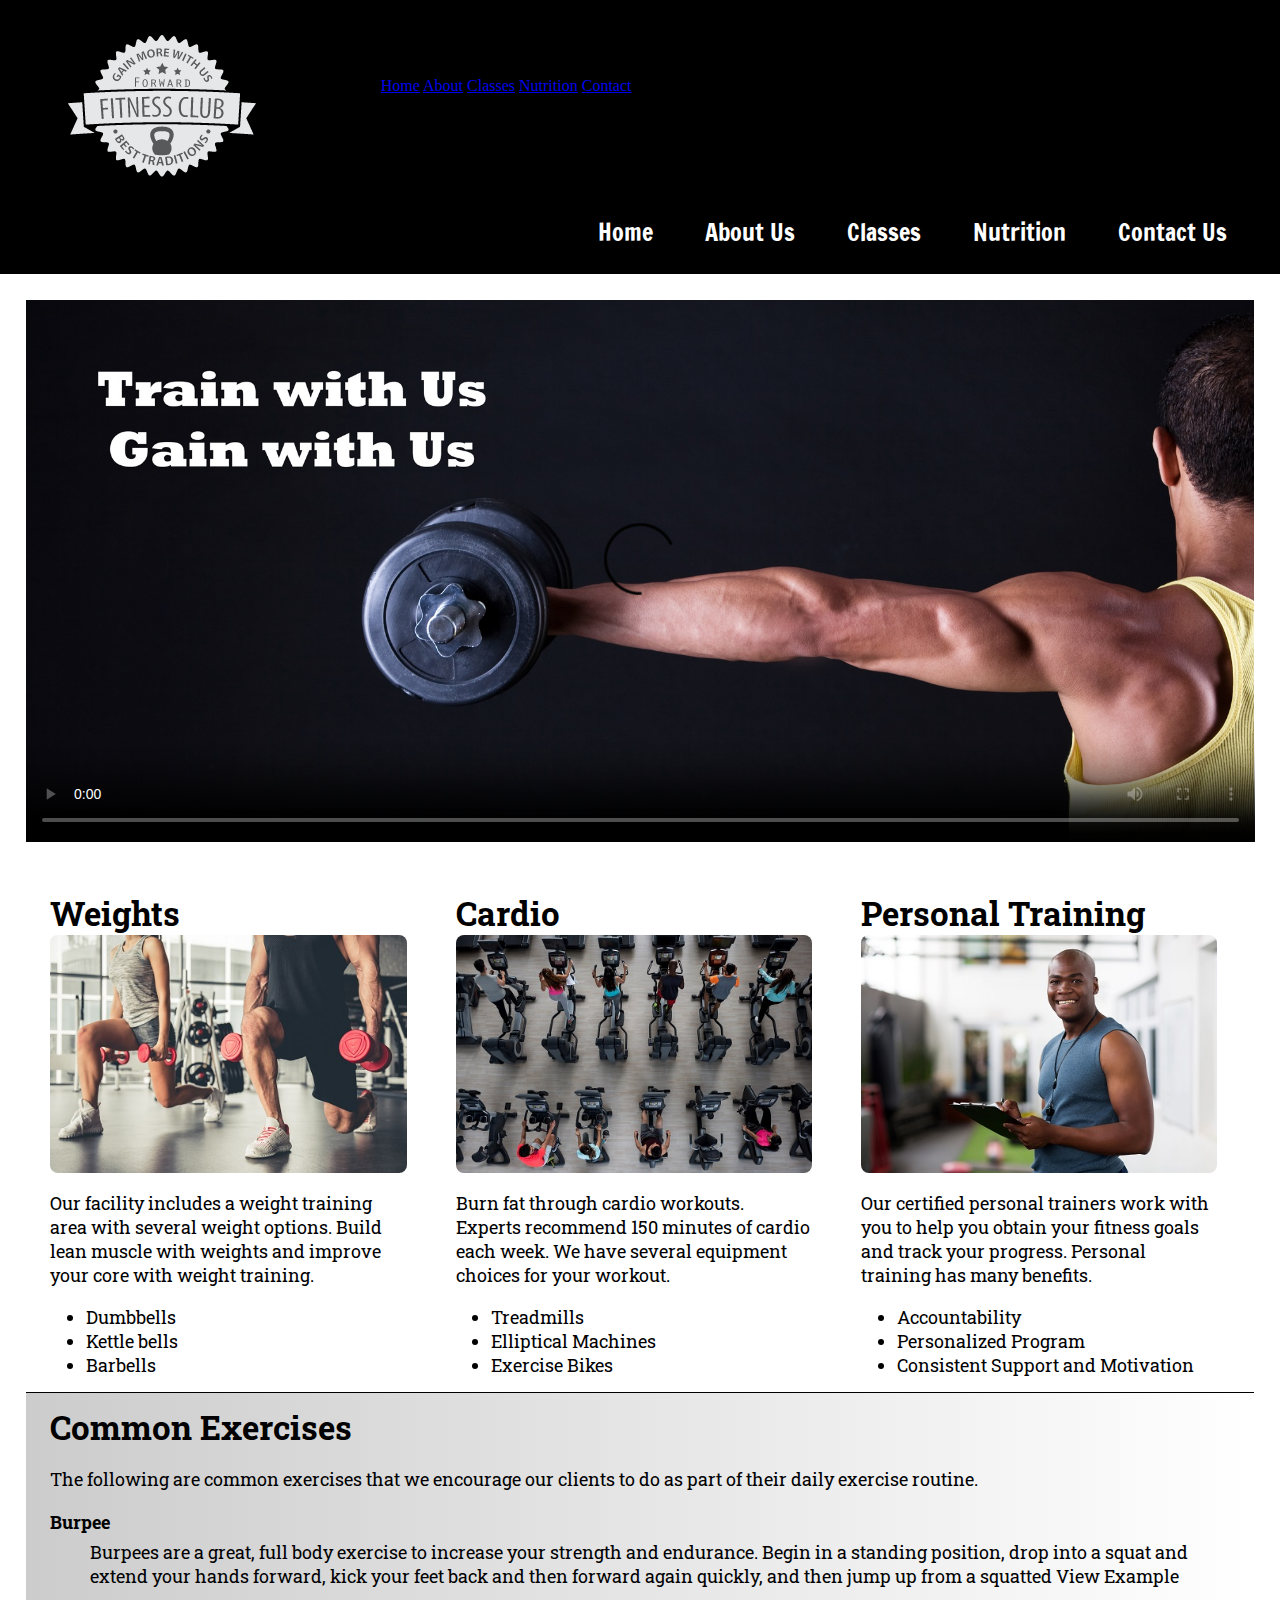
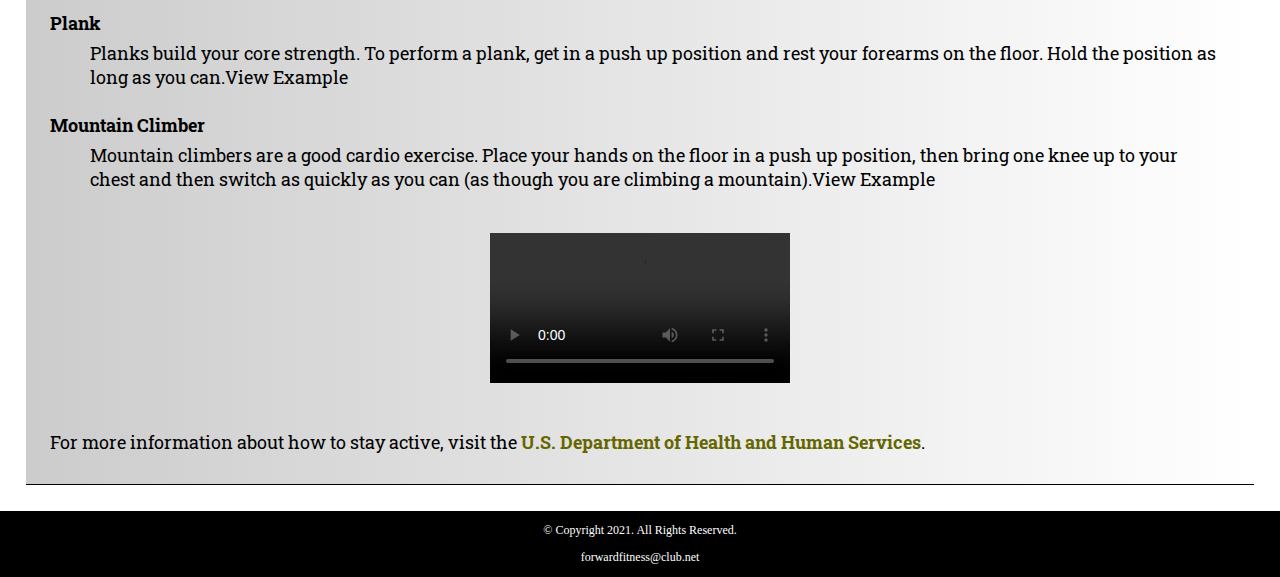
==== commit b3e042a3: "update about.html" ====
--- a/about.html
+++ b/about.html
@@ -53,10 +53,10 @@
 		<main>
 		
 			<video controls poster="images/hero-image.jpg">
-				<source src="media/ffc_video.mp4" type="videos/mp4">
-				<source src="media/ffc_video.webm" type="video/webm">
-				<track src="media/captions.vtt" kind="captions" srclang="en" label="captions">
-				<track src="media/descriptions.vtt" kind="descriptions" srclang="en" label="English Descriptions">
+				<source src="./media/ffc_video.mp4" type="videos/mp4">
+				<source src="./media/ffc_video.webm" type="video/webm">
+				<track src="./media/captions.vtt" kind="captions" srclang="en" label="captions">
+				<track src="./media/descriptions.vtt" kind="descriptions" srclang="en" label="English Descriptions">
 				<p>Your browser does not support the video format</p>	
 			</video>
 
@@ -115,7 +115,7 @@
 				</dl>
 
 				<video controls id="example">
-					<source id="vid-src" src="vid"
+					<source id="./vid-src" src="vid"
 					 type="video/mp4">
 					 <track id="despsrc" src="des" kind="descriptions" srclang="en" label="English Descriptions">
 					<p>Your broswer does not support the video element.</p>
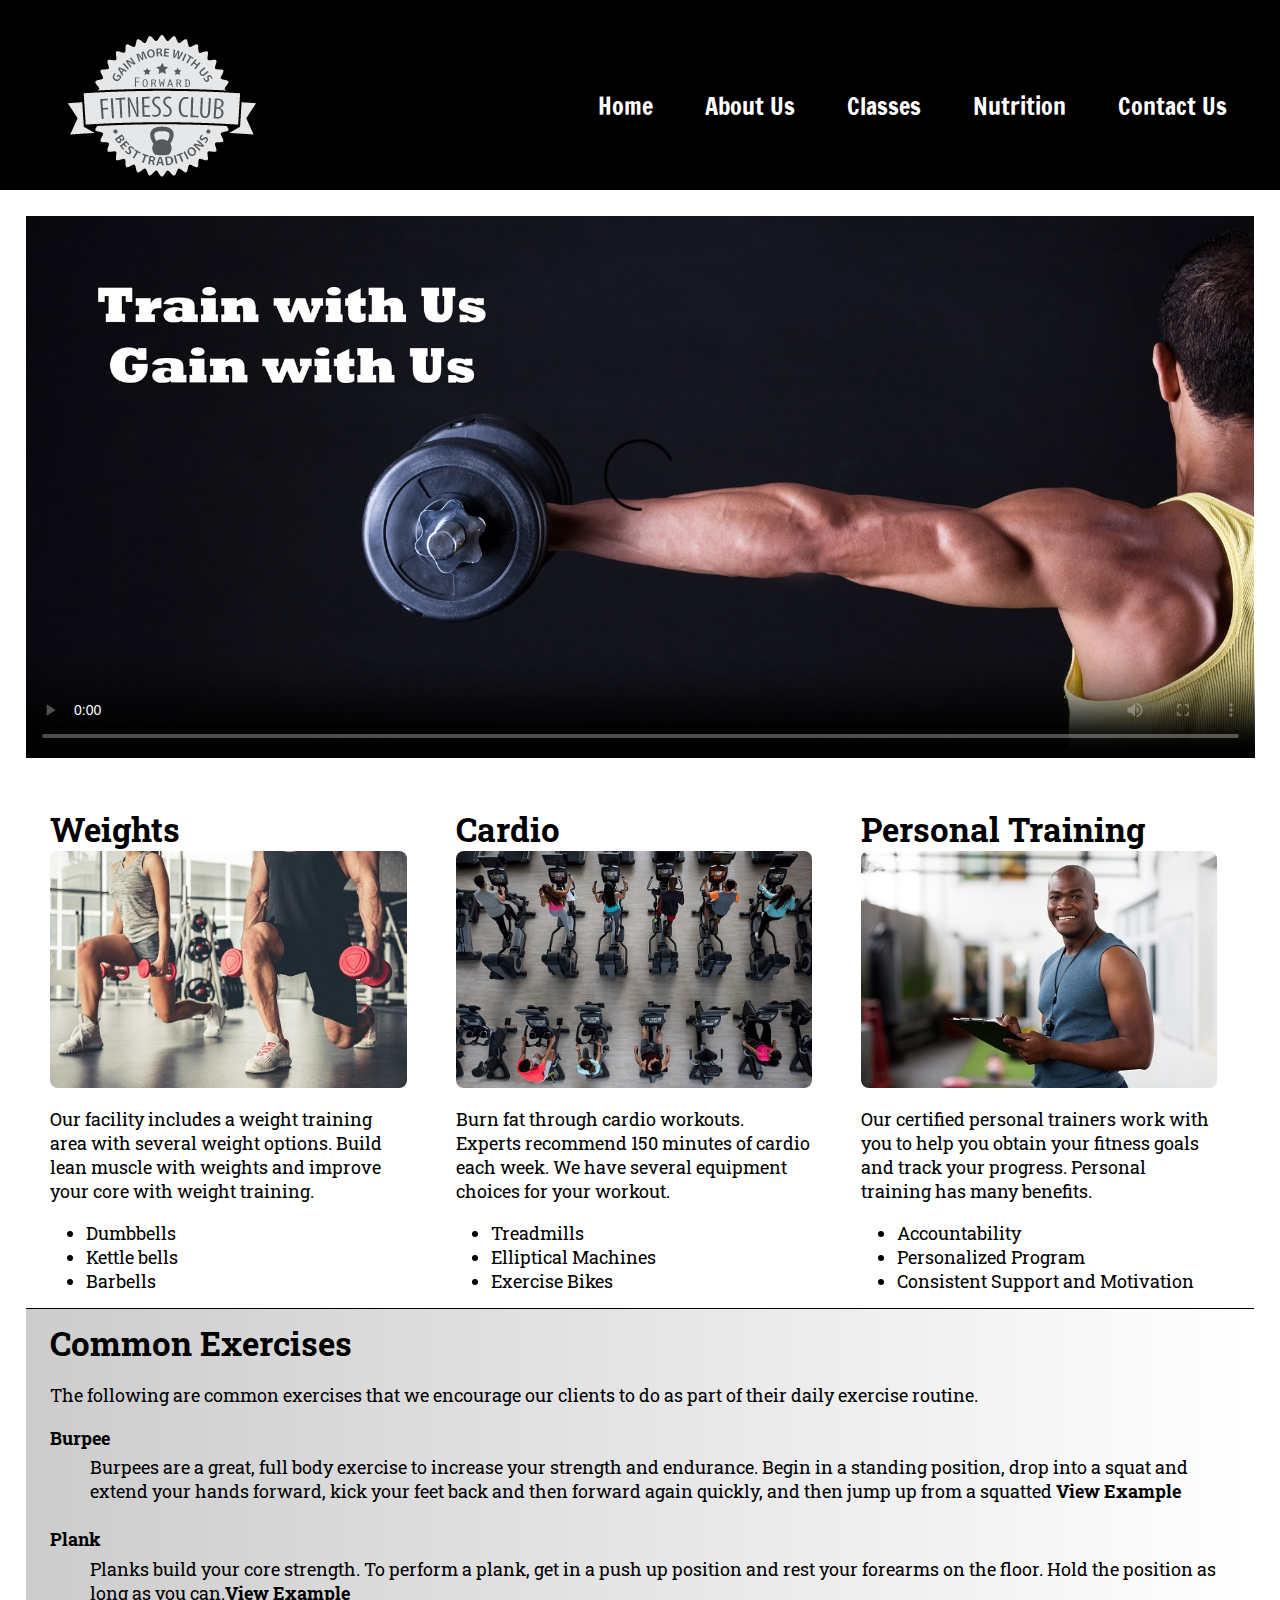
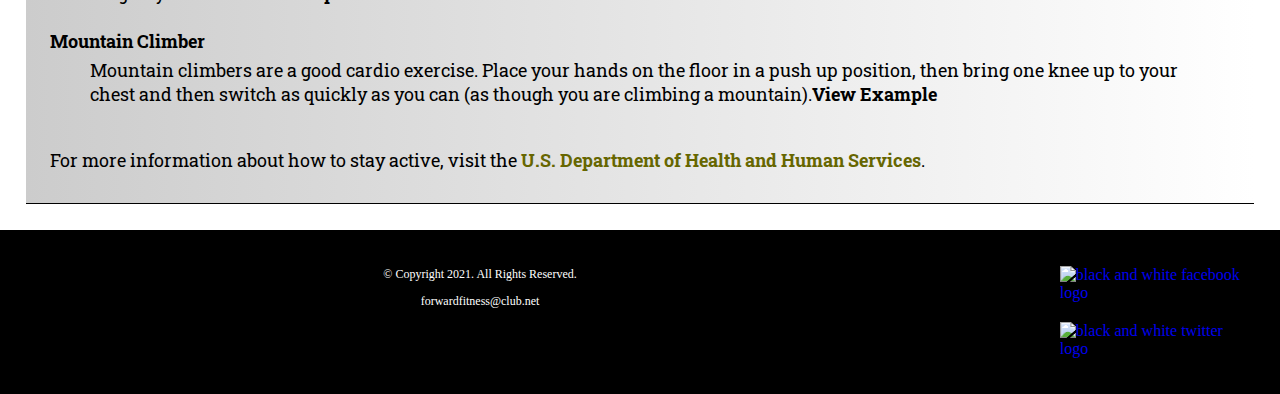
==== commit bbd14356: "update about.html" ====
--- a/about.html
+++ b/about.html
@@ -2,18 +2,25 @@
 <!-- This website template was created by: Laura Ristoff -->
 <html lang="en">
 <head>
-	<title>Forward Fitness Club</title>
+	<title>Fitness Equipment - Personal Training | Forward Fitness Club</title>
 	<meta charset="utf-8">
-	<link rel="stylesheet" href="css/styles.css">
+	<link rel="stylesheet" href="css/styles.min.css">
+
 	<meta name="viewport" content="width=device-width, initial-scale=1">
+	<meta name="description" content="Forward Fitness Club has state-of-the-art fitness equipment and provides personal training">
+
 	<link rel="preconnect" href="https://fonts.gstatic.com">
 	<link href="https://fonts.googleapis.com/css2?family=Francois+One&family=Roboto+Slab&display=swap" rel="stylesheet">
+	
 	<link rel="shortcut icon" href="images/favicon.ico">
 	<link rel="icon" type="image/png" sizes="32x32" href="images/favicon-32.png">
 	<link rel="apple-touch-icon" sizes="180x180" href="images/apple-touch-icon.png">
 	<link rel="icon" sizes="192x192" href="images/android-chrome-192.png">
 </head>
 <body>
+
+	<!--Skip to Content Link-->
+	<a class="skip" href="#content">Skip to Content</a>
 
 	<div id="container">
 
@@ -50,13 +57,13 @@
 		</nav>
 		
 		<!-- Use the main area to add the main content of the webpage -->
-		<main>
+		<main id="content">
 		
 			<video controls poster="images/hero-image.jpg">
-				<source src="./media/ffc_video.mp4" type="videos/mp4">
-				<source src="./media/ffc_video.webm" type="video/webm">
-				<track src="./media/captions.vtt" kind="captions" srclang="en" label="captions">
-				<track src="./media/descriptions.vtt" kind="descriptions" srclang="en" label="English Descriptions">
+				<source src="media/ffc_video.mp4" type="videos/mp4">
+				<source src="media/ffc_video.webm" type="video/webm">
+				<track src="media/captions.vtt" kind="captions" srclang="en" label="captions">
+				<track src="media/descriptions.vtt" kind="descriptions" srclang="en" label="English Descriptions">
 				<p>Your browser does not support the video format</p>	
 			</video>
 
@@ -115,7 +122,7 @@
 				</dl>
 
 				<video controls id="example">
-					<source id="./vid-src" src="vid"
+					<source id="vid-src" src="vid"
 					 type="video/mp4">
 					 <track id="despsrc" src="des" kind="descriptions" srclang="en" label="English Descriptions">
 					<p>Your broswer does not support the video element.</p>
@@ -129,8 +136,17 @@
 		
 		<!-- Use the footer area to add webpage footer content -->
 		<footer>
-			<p>&copy; Copyright 2021. All Rights Reserved.</p>
-			<p><a href="mailto:forwardfitness@club.net">forwardfitness@club.net</a></p>
+			<div class="copyright">
+				<p>&copy; Copyright 2021. All Rights Reserved.</p>
+				<p><a href="mailto:forwardfitness@club.net">forwardfitness@club.net</a></p>
+			</div>
+
+			<div class="social">
+				<a href="https://www.facebook.com/fwdfitclub/" target="_blank"><img src="images/facebook-logo.png" alt="black and white facebook logo"></a>
+
+				<a href="https://twitter.com/fwdfitclub" target="_blank"><img src="images/twitter-logo.png" alt="black and white twitter logo"></a>
+
+			</div>
 		</footer>
 	
 	</div>
--- a/css/styles.min.css
+++ b/css/styles.min.css
@@ -0,0 +1 @@
+body,header,nav,main,footer,h1,div,img,ul,figure,figcaption,section,article,aside,audio,video{margin:0;padding:0;border:0}body{background-color:#000}img,video{max-width:100%;display:block}*{box-sizing:border-box}.skip{position:absolute;left:-999px}.skip:focus{color:#000;background-color:#fff;text-decoration:none;padding:.5%;top:auto;left:auto;right:1px;z-index:1}header{top:0;background-color:#000;height:190px}header img{margin:0 auto}.mobile-nav a{color:#fff;font-family:'Francois One',sans-serif;text-align:center;font-size:2em;text-decoration:none;padding:3%;display:block}.mobile-nav a.menu-icon{display:block;position:absolute;right:0;top:0}.mobile{display:block}.tablet-desktop,#menu-links{display:none}main{background-color:#fff;padding:2%;font-size:1.15em;font-family:'Roboto Slab',serif}video{margin:0 auto 4%}.mobile h3{text-shadow:5px 5px 8px #ccc}article{padding:2%}article h3{text-align:center}article img{margin:0 auto}article ul{margin-left:10%}article:nth-of-type(2){background-color:rgba(204,204,204,.3)}.tel-link{background-color:#404040;padding:2%;margin:0 auto;width:80%;text-align:center;border-radius:5px}.tel-link a{color:#fff;text-decoration:none;font-size:1.5em;display:block}.hours{margin-left:10%}.action{font-size:1.35em;color:#660;font-weight:700;text-shadow:5px 5px 5px #ccc}.frame{position:relative;max-width:450px;margin:2% auto}.pic-text{position:absolute;bottom:0;background:rgba(0,0,0,.5);color:#fff;width:100%;padding:20px;text-align:center;font-family:Verdana,Arial,sans-serif;font-size:1.5em;font-weight:700}#weights,#cardio,#training{margin:0 2%}.round{border-radius:8px}.external-link{color:#660;font-weight:700;text-decoration:none}#contact{text-align:center}#contact .contact-email-link{color:#660;text-decoration:none}.map{border:2px solid #000;width:95%;height:50%}#form{margin-top:2%;background-color:#f2f2f2;padding:2%}#form h2{text-align:center}fieldset,input,select,textarea{margin-bottom:2%}fieldset legend{font-weight:700;font-size:1.25em}label{display:block;padding-top:3%}form #submit{margin:0 auto;border:none;display:block;padding:2%;background-color:#b3b3b3;font-size:1em;border-radius:10px}footer .copyright{font-size:.75em;text-align:center;color:#fff;padding:2% 4%;float:left;width:75%}footer p a{color:#fff;text-decoration:none}.social{float:right;width:20%;padding:2%}.social img{display:inline-block;padding:5%}@media screen and (min-width:630px),print{.tablet-desktop{display:block}.mobile,.mobile-nav{display:none}header{padding-bottom:2%}nav{padding:1%;margin-bottom:1%}nav ul{list-style-type:none;text-align:center}nav li{font-size:1.5em;font-family:'Francois One',sans-serif;display:inline-block;border-right:1px solid #fff}nav li:last-child{border-right:none}nav li a{padding:.1em .75em;display:block;color:#fff;text-decoration:none}main ul{margin:0 0 4% 10%}.grid{display:grid;grid-template-columns:auto auto auto;grid-gap:20px}.pic-text{font-size:1em;padding:10px}aside{text-align:center;font-size:1.25em;font-style:italic;font-weight:700;padding:2%;background-color:rgba(204,204,204,.5);box-shadow:5px 5px 8px #000;text-shadow:5px 5px 5px #b3b3b3;border-radius:0 15px}.grid-item4{grid-column:1/ span 3}#exercises{clear:left;border-top:1px solid #000;border-bottom:1px solid #000;background:linear-gradient(to right,#ccc,#fff);background-color:#f2f2f2;padding:1% 2%}#exercises dt{font-weight:700}#exercises dd{padding:.5% 1% 2% 0}.viewex{font-weight:700;cursor:pointer}#example{display:none}.tel-num{font-size:1.25em}.map{width:600px;height:450px}table{border:1px solid #000;border-collapse:collapse;margin:0 auto;width:100%}caption{font-size:1.5em;font-weight:700;padding:1%}td,th{border:1px solid #000;padding:2%}th{background-color:#000;color:#fff;font-size:1.15em}tr:nth-child(odd){background-color:#ccc}form{width:70%;margin:0 auto}@-webkit-keyframes text-animation{0%{font-size:1em}50%{font-size:2em}100%{font-size:1.35em}}@keyframes text-animation{0%{font-size:1em}50%{font-size:2em}100%{font-size:1.35em}}figcaption{-webkit-animation-name:text-animation;animation-name:text-animation;-webkit-animation-delay:3s;animation-delay:3s;-webkit-animation-duration:5s;animation-duration:5s}}@media screen and (min-width:1015px),print{header{width:25%;float:left;padding-bottom:0}nav{float:right;width:70%;margin:4em 1em 0 0}nav ul{text-align:right}nav li{border:none}nav li a{padding:.5em 1em}nav li a:hover{color:#000;background-color:#fff;transform:scale(1.3)}main{clear:both}main h1{font-size:1.8em}article h3{font-size:1.75em}.frame{opacity:.9}.frame:hover{opacity:1;box-shadow:8px 8px 10px gray;transform:translateY(10px)}#weights,#cardio,#training{width:29%;float:left;margin:0 2%}.offer:hover{transform:scale(1.25);cursor:pointer}form{width:auto}.form-grid{display:grid;grid-template-columns:auto auto auto;grid-gap:20px}.btn{grid-column:1/span 3}}@media screen and (min-width:1921px){#container{width:1920px;margin:0 auto}table{width:80%}}@media print{body{background-color:#fff;color:#000}}